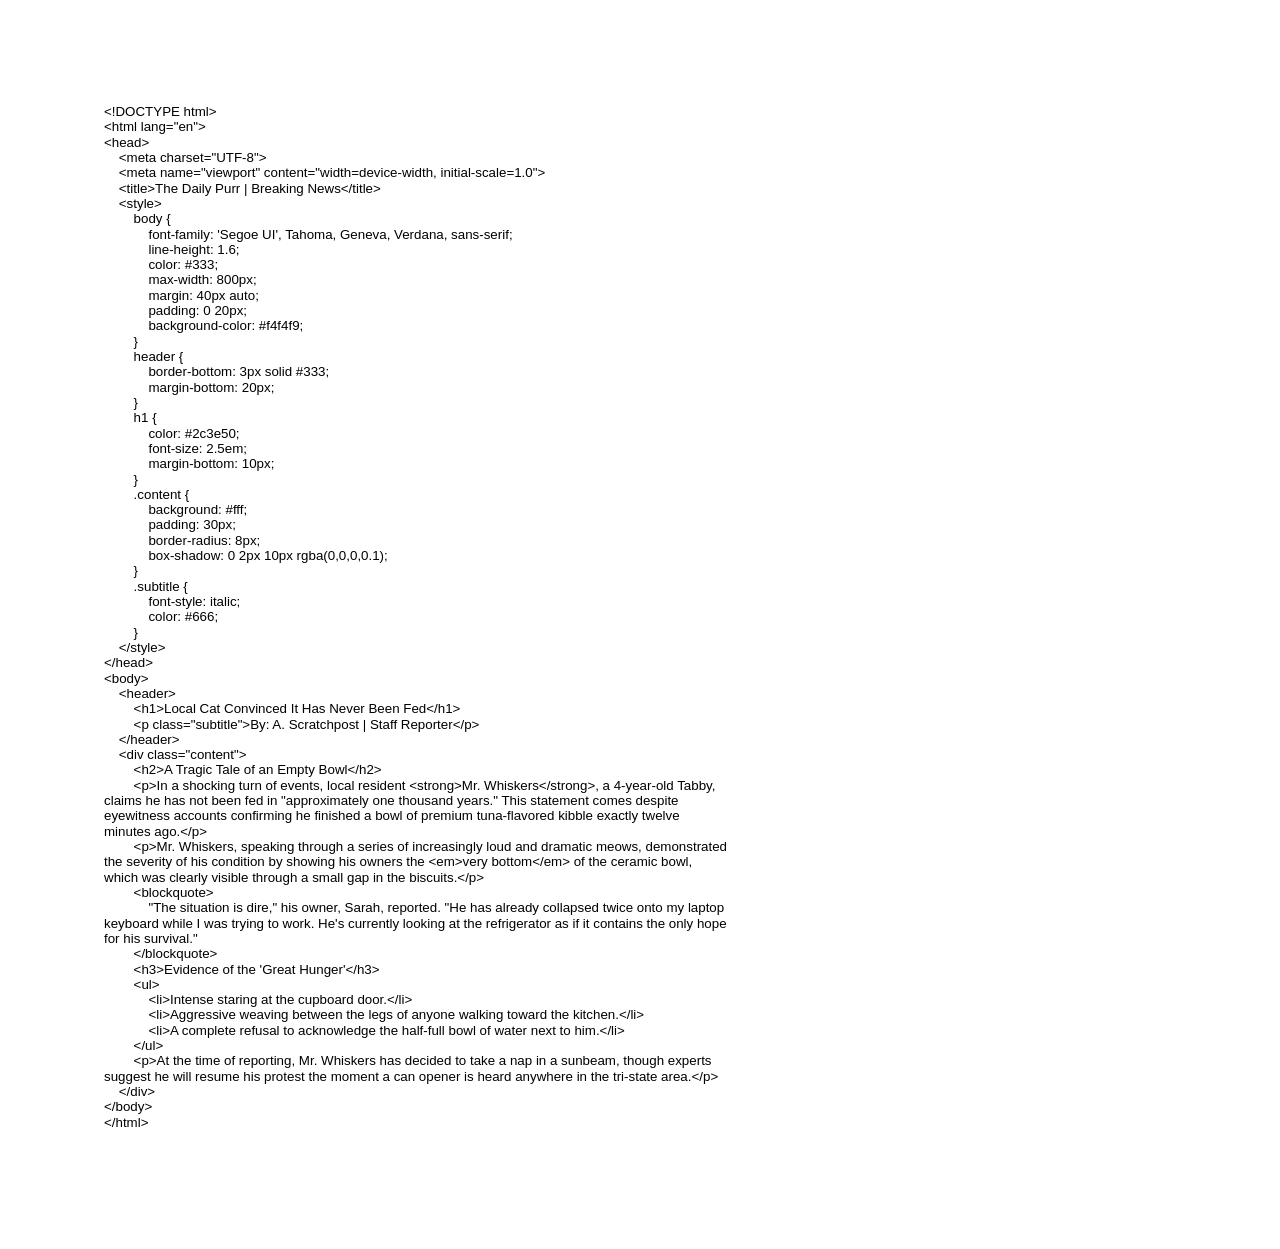
==== index.html @ 423d422e "Add files via upload" ====
<html><head><meta content="text/html; charset=UTF-8" http-equiv="content-type"><style type="text/css">ol{margin:0;padding:0}table td,table th{padding:0}.c1{color:#000000;font-weight:400;text-decoration:none;vertical-align:baseline;font-size:10pt;font-family:"Arial";font-style:normal}.c4{color:#000000;font-weight:400;text-decoration:none;vertical-align:baseline;font-size:11pt;font-family:"Arial";font-style:normal}.c0{padding-top:0pt;padding-bottom:0pt;line-height:1.15;orphans:2;widows:2;text-align:left}.c2{background-color:#ffffff;max-width:468pt;padding:72pt 72pt 72pt 72pt}.c3{height:11pt}.title{padding-top:0pt;color:#000000;font-size:26pt;padding-bottom:3pt;font-family:"Arial";line-height:1.15;page-break-after:avoid;orphans:2;widows:2;text-align:left}.subtitle{padding-top:0pt;color:#666666;font-size:15pt;padding-bottom:16pt;font-family:"Arial";line-height:1.15;page-break-after:avoid;orphans:2;widows:2;text-align:left}li{color:#000000;font-size:11pt;font-family:"Arial"}p{margin:0;color:#000000;font-size:11pt;font-family:"Arial"}h1{padding-top:20pt;color:#000000;font-size:20pt;padding-bottom:6pt;font-family:"Arial";line-height:1.15;page-break-after:avoid;orphans:2;widows:2;text-align:left}h2{padding-top:18pt;color:#000000;font-size:16pt;padding-bottom:6pt;font-family:"Arial";line-height:1.15;page-break-after:avoid;orphans:2;widows:2;text-align:left}h3{padding-top:16pt;color:#434343;font-size:14pt;padding-bottom:4pt;font-family:"Arial";line-height:1.15;page-break-after:avoid;orphans:2;widows:2;text-align:left}h4{padding-top:14pt;color:#666666;font-size:12pt;padding-bottom:4pt;font-family:"Arial";line-height:1.15;page-break-after:avoid;orphans:2;widows:2;text-align:left}h5{padding-top:12pt;color:#666666;font-size:11pt;padding-bottom:4pt;font-family:"Arial";line-height:1.15;page-break-after:avoid;orphans:2;widows:2;text-align:left}h6{padding-top:12pt;color:#666666;font-size:11pt;padding-bottom:4pt;font-family:"Arial";line-height:1.15;page-break-after:avoid;font-style:italic;orphans:2;widows:2;text-align:left}</style></head><body class="c2 doc-content"><p class="c0"><span class="c1">&lt;!DOCTYPE html&gt;<br> &lt;html lang=&quot;en&quot;&gt;<br> &lt;head&gt;<br> &nbsp; &nbsp; &lt;meta charset=&quot;UTF-8&quot;&gt;<br> &nbsp; &nbsp; &lt;meta name=&quot;viewport&quot; content=&quot;width=device-width, initial-scale=1.0&quot;&gt;<br> &nbsp; &nbsp; &lt;title&gt;The Daily Purr | Breaking News&lt;/title&gt;<br> &nbsp; &nbsp; &lt;style&gt;<br> &nbsp; &nbsp; &nbsp; &nbsp; body {<br> &nbsp; &nbsp; &nbsp; &nbsp; &nbsp; &nbsp; font-family: &#39;Segoe UI&#39;, Tahoma, Geneva, Verdana, sans-serif;<br> &nbsp; &nbsp; &nbsp; &nbsp; &nbsp; &nbsp; line-height: 1.6;<br> &nbsp; &nbsp; &nbsp; &nbsp; &nbsp; &nbsp; color: #333;<br> &nbsp; &nbsp; &nbsp; &nbsp; &nbsp; &nbsp; max-width: 800px;<br> &nbsp; &nbsp; &nbsp; &nbsp; &nbsp; &nbsp; margin: 40px auto;<br> &nbsp; &nbsp; &nbsp; &nbsp; &nbsp; &nbsp; padding: 0 20px;<br> &nbsp; &nbsp; &nbsp; &nbsp; &nbsp; &nbsp; background-color: #f4f4f9;<br> &nbsp; &nbsp; &nbsp; &nbsp; }<br> &nbsp; &nbsp; &nbsp; &nbsp; header {<br> &nbsp; &nbsp; &nbsp; &nbsp; &nbsp; &nbsp; border-bottom: 3px solid #333;<br> &nbsp; &nbsp; &nbsp; &nbsp; &nbsp; &nbsp; margin-bottom: 20px;<br> &nbsp; &nbsp; &nbsp; &nbsp; }<br> &nbsp; &nbsp; &nbsp; &nbsp; h1 {<br> &nbsp; &nbsp; &nbsp; &nbsp; &nbsp; &nbsp; color: #2c3e50;<br> &nbsp; &nbsp; &nbsp; &nbsp; &nbsp; &nbsp; font-size: 2.5em;<br> &nbsp; &nbsp; &nbsp; &nbsp; &nbsp; &nbsp; margin-bottom: 10px;<br> &nbsp; &nbsp; &nbsp; &nbsp; }<br> &nbsp; &nbsp; &nbsp; &nbsp; .content {<br> &nbsp; &nbsp; &nbsp; &nbsp; &nbsp; &nbsp; background: #fff;<br> &nbsp; &nbsp; &nbsp; &nbsp; &nbsp; &nbsp; padding: 30px;<br> &nbsp; &nbsp; &nbsp; &nbsp; &nbsp; &nbsp; border-radius: 8px;<br> &nbsp; &nbsp; &nbsp; &nbsp; &nbsp; &nbsp; box-shadow: 0 2px 10px rgba(0,0,0,0.1);<br> &nbsp; &nbsp; &nbsp; &nbsp; }<br> &nbsp; &nbsp; &nbsp; &nbsp; .subtitle {<br> &nbsp; &nbsp; &nbsp; &nbsp; &nbsp; &nbsp; font-style: italic;<br> &nbsp; &nbsp; &nbsp; &nbsp; &nbsp; &nbsp; color: #666;<br> &nbsp; &nbsp; &nbsp; &nbsp; }<br> &nbsp; &nbsp; &lt;/style&gt;<br> &lt;/head&gt;<br> &lt;body&gt;</span></p><p class="c0"><span class="c1">&nbsp; &nbsp; &lt;header&gt;<br> &nbsp; &nbsp; &nbsp; &nbsp; &lt;h1&gt;Local Cat Convinced It Has Never Been Fed&lt;/h1&gt;<br> &nbsp; &nbsp; &nbsp; &nbsp; &lt;p class=&quot;subtitle&quot;&gt;By: A. Scratchpost | Staff Reporter&lt;/p&gt;<br> &nbsp; &nbsp; &lt;/header&gt;</span></p><p class="c0"><span class="c1">&nbsp; &nbsp; &lt;div class=&quot;content&quot;&gt;<br> &nbsp; &nbsp; &nbsp; &nbsp; &lt;h2&gt;A Tragic Tale of an Empty Bowl&lt;/h2&gt;<br> &nbsp; &nbsp; &nbsp; &nbsp; &lt;p&gt;In a shocking turn of events, local resident &lt;strong&gt;Mr. Whiskers&lt;/strong&gt;, a 4-year-old Tabby, claims he has not been fed in &quot;approximately one thousand years.&quot; This statement comes despite eyewitness accounts confirming he finished a bowl of premium tuna-flavored kibble exactly twelve minutes ago.&lt;/p&gt;</span></p><p class="c0"><span class="c1">&nbsp; &nbsp; &nbsp; &nbsp; &lt;p&gt;Mr. Whiskers, speaking through a series of increasingly loud and dramatic meows, demonstrated the severity of his condition by showing his owners the &lt;em&gt;very bottom&lt;/em&gt; of the ceramic bowl, which was clearly visible through a small gap in the biscuits.&lt;/p&gt;</span></p><p class="c0"><span class="c1">&nbsp; &nbsp; &nbsp; &nbsp; &lt;blockquote&gt;<br> &nbsp; &nbsp; &nbsp; &nbsp; &nbsp; &nbsp; &quot;The situation is dire,&quot; his owner, Sarah, reported. &quot;He has already collapsed twice onto my laptop keyboard while I was trying to work. He&#39;s currently looking at the refrigerator as if it contains the only hope for his survival.&quot;<br> &nbsp; &nbsp; &nbsp; &nbsp; &lt;/blockquote&gt;</span></p><p class="c0"><span class="c1">&nbsp; &nbsp; &nbsp; &nbsp; &lt;h3&gt;Evidence of the &#39;Great Hunger&#39;&lt;/h3&gt;<br> &nbsp; &nbsp; &nbsp; &nbsp; &lt;ul&gt;<br> &nbsp; &nbsp; &nbsp; &nbsp; &nbsp; &nbsp; &lt;li&gt;Intense staring at the cupboard door.&lt;/li&gt;<br> &nbsp; &nbsp; &nbsp; &nbsp; &nbsp; &nbsp; &lt;li&gt;Aggressive weaving between the legs of anyone walking toward the kitchen.&lt;/li&gt;<br> &nbsp; &nbsp; &nbsp; &nbsp; &nbsp; &nbsp; &lt;li&gt;A complete refusal to acknowledge the half-full bowl of water next to him.&lt;/li&gt;<br> &nbsp; &nbsp; &nbsp; &nbsp; &lt;/ul&gt;</span></p><p class="c0"><span class="c1">&nbsp; &nbsp; &nbsp; &nbsp; &lt;p&gt;At the time of reporting, Mr. Whiskers has decided to take a nap in a sunbeam, though experts suggest he will resume his protest the moment a can opener is heard anywhere in the tri-state area.&lt;/p&gt;<br> &nbsp; &nbsp; &lt;/div&gt;</span></p><p class="c0"><span class="c1">&lt;/body&gt;<br> &lt;/html&gt;</span></p><p class="c0 c3"><span class="c4"></span></p></body></html>
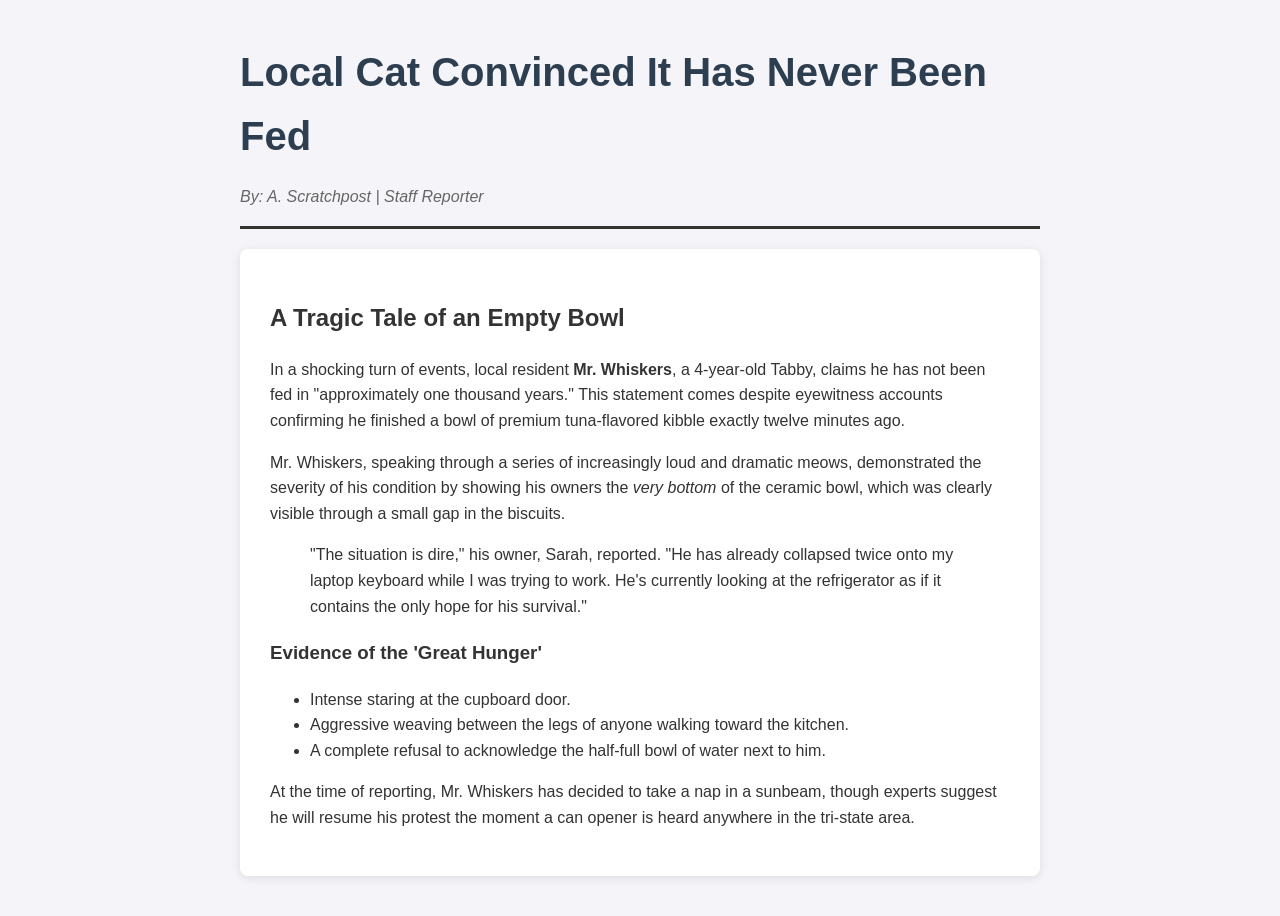
==== commit 82e1ea02: "Rename index to index.html" ====
--- a/index.html
+++ b/index.html
@@ -1 +1,66 @@
-<html><head><meta content="text/html; charset=UTF-8" http-equiv="content-type"><style type="text/css">ol{margin:0;padding:0}table td,table th{padding:0}.c1{color:#000000;font-weight:400;text-decoration:none;vertical-align:baseline;font-size:10pt;font-family:"Arial";font-style:normal}.c4{color:#000000;font-weight:400;text-decoration:none;vertical-align:baseline;font-size:11pt;font-family:"Arial";font-style:normal}.c0{padding-top:0pt;padding-bottom:0pt;line-height:1.15;orphans:2;widows:2;text-align:left}.c2{background-color:#ffffff;max-width:468pt;padding:72pt 72pt 72pt 72pt}.c3{height:11pt}.title{padding-top:0pt;color:#000000;font-size:26pt;padding-bottom:3pt;font-family:"Arial";line-height:1.15;page-break-after:avoid;orphans:2;widows:2;text-align:left}.subtitle{padding-top:0pt;color:#666666;font-size:15pt;padding-bottom:16pt;font-family:"Arial";line-height:1.15;page-break-after:avoid;orphans:2;widows:2;text-align:left}li{color:#000000;font-size:11pt;font-family:"Arial"}p{margin:0;color:#000000;font-size:11pt;font-family:"Arial"}h1{padding-top:20pt;color:#000000;font-size:20pt;padding-bottom:6pt;font-family:"Arial";line-height:1.15;page-break-after:avoid;orphans:2;widows:2;text-align:left}h2{padding-top:18pt;color:#000000;font-size:16pt;padding-bottom:6pt;font-family:"Arial";line-height:1.15;page-break-after:avoid;orphans:2;widows:2;text-align:left}h3{padding-top:16pt;color:#434343;font-size:14pt;padding-bottom:4pt;font-family:"Arial";line-height:1.15;page-break-after:avoid;orphans:2;widows:2;text-align:left}h4{padding-top:14pt;color:#666666;font-size:12pt;padding-bottom:4pt;font-family:"Arial";line-height:1.15;page-break-after:avoid;orphans:2;widows:2;text-align:left}h5{padding-top:12pt;color:#666666;font-size:11pt;padding-bottom:4pt;font-family:"Arial";line-height:1.15;page-break-after:avoid;orphans:2;widows:2;text-align:left}h6{padding-top:12pt;color:#666666;font-size:11pt;padding-bottom:4pt;font-family:"Arial";line-height:1.15;page-break-after:avoid;font-style:italic;orphans:2;widows:2;text-align:left}</style></head><body class="c2 doc-content"><p class="c0"><span class="c1">&lt;!DOCTYPE html&gt;<br> &lt;html lang=&quot;en&quot;&gt;<br> &lt;head&gt;<br> &nbsp; &nbsp; &lt;meta charset=&quot;UTF-8&quot;&gt;<br> &nbsp; &nbsp; &lt;meta name=&quot;viewport&quot; content=&quot;width=device-width, initial-scale=1.0&quot;&gt;<br> &nbsp; &nbsp; &lt;title&gt;The Daily Purr | Breaking News&lt;/title&gt;<br> &nbsp; &nbsp; &lt;style&gt;<br> &nbsp; &nbsp; &nbsp; &nbsp; body {<br> &nbsp; &nbsp; &nbsp; &nbsp; &nbsp; &nbsp; font-family: &#39;Segoe UI&#39;, Tahoma, Geneva, Verdana, sans-serif;<br> &nbsp; &nbsp; &nbsp; &nbsp; &nbsp; &nbsp; line-height: 1.6;<br> &nbsp; &nbsp; &nbsp; &nbsp; &nbsp; &nbsp; color: #333;<br> &nbsp; &nbsp; &nbsp; &nbsp; &nbsp; &nbsp; max-width: 800px;<br> &nbsp; &nbsp; &nbsp; &nbsp; &nbsp; &nbsp; margin: 40px auto;<br> &nbsp; &nbsp; &nbsp; &nbsp; &nbsp; &nbsp; padding: 0 20px;<br> &nbsp; &nbsp; &nbsp; &nbsp; &nbsp; &nbsp; background-color: #f4f4f9;<br> &nbsp; &nbsp; &nbsp; &nbsp; }<br> &nbsp; &nbsp; &nbsp; &nbsp; header {<br> &nbsp; &nbsp; &nbsp; &nbsp; &nbsp; &nbsp; border-bottom: 3px solid #333;<br> &nbsp; &nbsp; &nbsp; &nbsp; &nbsp; &nbsp; margin-bottom: 20px;<br> &nbsp; &nbsp; &nbsp; &nbsp; }<br> &nbsp; &nbsp; &nbsp; &nbsp; h1 {<br> &nbsp; &nbsp; &nbsp; &nbsp; &nbsp; &nbsp; color: #2c3e50;<br> &nbsp; &nbsp; &nbsp; &nbsp; &nbsp; &nbsp; font-size: 2.5em;<br> &nbsp; &nbsp; &nbsp; &nbsp; &nbsp; &nbsp; margin-bottom: 10px;<br> &nbsp; &nbsp; &nbsp; &nbsp; }<br> &nbsp; &nbsp; &nbsp; &nbsp; .content {<br> &nbsp; &nbsp; &nbsp; &nbsp; &nbsp; &nbsp; background: #fff;<br> &nbsp; &nbsp; &nbsp; &nbsp; &nbsp; &nbsp; padding: 30px;<br> &nbsp; &nbsp; &nbsp; &nbsp; &nbsp; &nbsp; border-radius: 8px;<br> &nbsp; &nbsp; &nbsp; &nbsp; &nbsp; &nbsp; box-shadow: 0 2px 10px rgba(0,0,0,0.1);<br> &nbsp; &nbsp; &nbsp; &nbsp; }<br> &nbsp; &nbsp; &nbsp; &nbsp; .subtitle {<br> &nbsp; &nbsp; &nbsp; &nbsp; &nbsp; &nbsp; font-style: italic;<br> &nbsp; &nbsp; &nbsp; &nbsp; &nbsp; &nbsp; color: #666;<br> &nbsp; &nbsp; &nbsp; &nbsp; }<br> &nbsp; &nbsp; &lt;/style&gt;<br> &lt;/head&gt;<br> &lt;body&gt;</span></p><p class="c0"><span class="c1">&nbsp; &nbsp; &lt;header&gt;<br> &nbsp; &nbsp; &nbsp; &nbsp; &lt;h1&gt;Local Cat Convinced It Has Never Been Fed&lt;/h1&gt;<br> &nbsp; &nbsp; &nbsp; &nbsp; &lt;p class=&quot;subtitle&quot;&gt;By: A. Scratchpost | Staff Reporter&lt;/p&gt;<br> &nbsp; &nbsp; &lt;/header&gt;</span></p><p class="c0"><span class="c1">&nbsp; &nbsp; &lt;div class=&quot;content&quot;&gt;<br> &nbsp; &nbsp; &nbsp; &nbsp; &lt;h2&gt;A Tragic Tale of an Empty Bowl&lt;/h2&gt;<br> &nbsp; &nbsp; &nbsp; &nbsp; &lt;p&gt;In a shocking turn of events, local resident &lt;strong&gt;Mr. Whiskers&lt;/strong&gt;, a 4-year-old Tabby, claims he has not been fed in &quot;approximately one thousand years.&quot; This statement comes despite eyewitness accounts confirming he finished a bowl of premium tuna-flavored kibble exactly twelve minutes ago.&lt;/p&gt;</span></p><p class="c0"><span class="c1">&nbsp; &nbsp; &nbsp; &nbsp; &lt;p&gt;Mr. Whiskers, speaking through a series of increasingly loud and dramatic meows, demonstrated the severity of his condition by showing his owners the &lt;em&gt;very bottom&lt;/em&gt; of the ceramic bowl, which was clearly visible through a small gap in the biscuits.&lt;/p&gt;</span></p><p class="c0"><span class="c1">&nbsp; &nbsp; &nbsp; &nbsp; &lt;blockquote&gt;<br> &nbsp; &nbsp; &nbsp; &nbsp; &nbsp; &nbsp; &quot;The situation is dire,&quot; his owner, Sarah, reported. &quot;He has already collapsed twice onto my laptop keyboard while I was trying to work. He&#39;s currently looking at the refrigerator as if it contains the only hope for his survival.&quot;<br> &nbsp; &nbsp; &nbsp; &nbsp; &lt;/blockquote&gt;</span></p><p class="c0"><span class="c1">&nbsp; &nbsp; &nbsp; &nbsp; &lt;h3&gt;Evidence of the &#39;Great Hunger&#39;&lt;/h3&gt;<br> &nbsp; &nbsp; &nbsp; &nbsp; &lt;ul&gt;<br> &nbsp; &nbsp; &nbsp; &nbsp; &nbsp; &nbsp; &lt;li&gt;Intense staring at the cupboard door.&lt;/li&gt;<br> &nbsp; &nbsp; &nbsp; &nbsp; &nbsp; &nbsp; &lt;li&gt;Aggressive weaving between the legs of anyone walking toward the kitchen.&lt;/li&gt;<br> &nbsp; &nbsp; &nbsp; &nbsp; &nbsp; &nbsp; &lt;li&gt;A complete refusal to acknowledge the half-full bowl of water next to him.&lt;/li&gt;<br> &nbsp; &nbsp; &nbsp; &nbsp; &lt;/ul&gt;</span></p><p class="c0"><span class="c1">&nbsp; &nbsp; &nbsp; &nbsp; &lt;p&gt;At the time of reporting, Mr. Whiskers has decided to take a nap in a sunbeam, though experts suggest he will resume his protest the moment a can opener is heard anywhere in the tri-state area.&lt;/p&gt;<br> &nbsp; &nbsp; &lt;/div&gt;</span></p><p class="c0"><span class="c1">&lt;/body&gt;<br> &lt;/html&gt;</span></p><p class="c0 c3"><span class="c4"></span></p></body></html>+<!DOCTYPE html>
+<html lang="en">
+<head>
+    <meta charset="UTF-8">
+    <meta name="viewport" content="width=device-width, initial-scale=1.0">
+    <title>The Daily Purr | Breaking News</title>
+    <style>
+        body {
+            font-family: 'Segoe UI', Tahoma, Geneva, Verdana, sans-serif;
+            line-height: 1.6;
+            color: #333;
+            max-width: 800px;
+            margin: 40px auto;
+            padding: 0 20px;
+            background-color: #f4f4f9;
+        }
+        header {
+            border-bottom: 3px solid #333;
+            margin-bottom: 20px;
+        }
+        h1 {
+            color: #2c3e50;
+            font-size: 2.5em;
+            margin-bottom: 10px;
+        }
+        .content {
+            background: #fff;
+            padding: 30px;
+            border-radius: 8px;
+            box-shadow: 0 2px 10px rgba(0,0,0,0.1);
+        }
+        .subtitle {
+            font-style: italic;
+            color: #666;
+        }
+    </style>
+</head>
+<body>
+
+    <header>
+        <h1>Local Cat Convinced It Has Never Been Fed</h1>
+        <p class="subtitle">By: A. Scratchpost | Staff Reporter</p>
+    </header>
+
+    <div class="content">
+        <h2>A Tragic Tale of an Empty Bowl</h2>
+        <p>In a shocking turn of events, local resident <strong>Mr. Whiskers</strong>, a 4-year-old Tabby, claims he has not been fed in "approximately one thousand years." This statement comes despite eyewitness accounts confirming he finished a bowl of premium tuna-flavored kibble exactly twelve minutes ago.</p>
+
+        <p>Mr. Whiskers, speaking through a series of increasingly loud and dramatic meows, demonstrated the severity of his condition by showing his owners the <em>very bottom</em> of the ceramic bowl, which was clearly visible through a small gap in the biscuits.</p>
+
+        <blockquote>
+            "The situation is dire," his owner, Sarah, reported. "He has already collapsed twice onto my laptop keyboard while I was trying to work. He's currently looking at the refrigerator as if it contains the only hope for his survival."
+        </blockquote>
+
+        <h3>Evidence of the 'Great Hunger'</h3>
+        <ul>
+            <li>Intense staring at the cupboard door.</li>
+            <li>Aggressive weaving between the legs of anyone walking toward the kitchen.</li>
+            <li>A complete refusal to acknowledge the half-full bowl of water next to him.</li>
+        </ul>
+
+        <p>At the time of reporting, Mr. Whiskers has decided to take a nap in a sunbeam, though experts suggest he will resume his protest the moment a can opener is heard anywhere in the tri-state area.</p>
+    </div>
+
+</body>
+</html>
